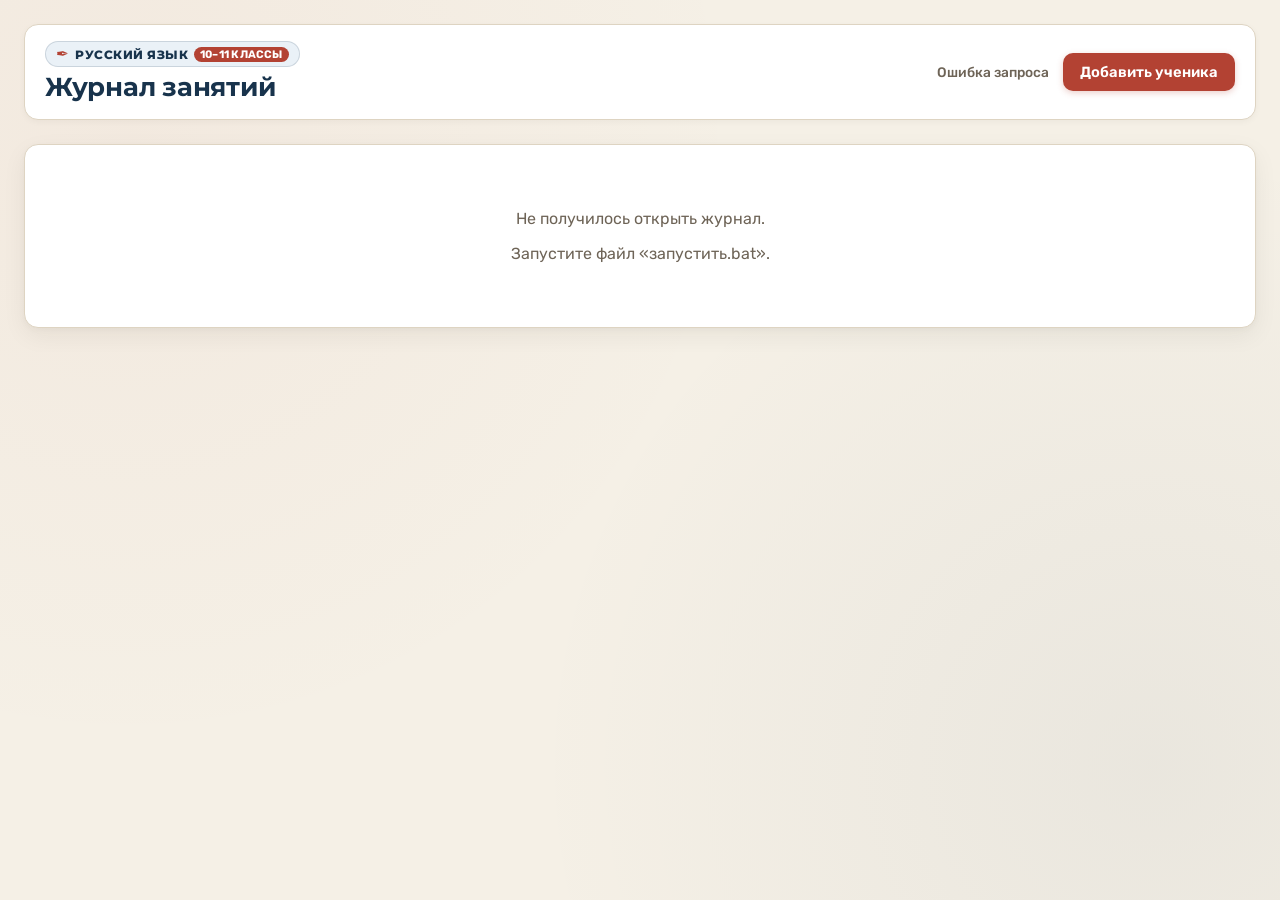
==== static/index.html @ d8cc4e6f "Вернуть текст задания 21 сплошным абзацем, как в PDF Формулировка отдельно. Предложения (1)(2)(3) сн" ====
<!DOCTYPE html>
<html lang="ru">
  <head>
    <meta charset="UTF-8" />
    <meta name="viewport" content="width=device-width, initial-scale=1, viewport-fit=cover" />
    <title>Журнал занятий · Русский язык</title>
    <link rel="preconnect" href="https://fonts.googleapis.com" />
    <link rel="preconnect" href="https://fonts.gstatic.com" crossorigin />
    <link href="https://fonts.googleapis.com/css2?family=Montserrat:wght@500;600;700;800&family=Playfair+Display:ital,wght@0,600;0,700;1,600&family=Rubik:wght@400;500;600;700&display=swap" rel="stylesheet" />
    <link rel="stylesheet" href="styles.css?v=task21-split4" />
    <link rel="stylesheet" href="mobile.css?v=task21-split4" />
    <link rel="stylesheet" href="practice-scales.css?v=2" />
  </head>
  <body>
    <div id="login-screen" class="login-screen hidden">
      <form id="login-form" class="login-card">
        <div class="brand-pill">
          <span class="brand-feather">✒</span>
          <span class="brand-name">РУССКИЙ ЯЗЫК</span>
          <span class="brand-tag">10–11 КЛАССЫ</span>
        </div>
        <h1>Вход в кабинет</h1>
        <p class="hint">Ученик: откройте ссылку педагога и введите логин с паролем. Появится только ваша таблица.</p>
        <label>
          Логин
          <input id="login-name" type="text" name="login" required maxlength="80" autocomplete="username" />
        </label>
        <label>
          Пароль
          <input id="login-password" type="password" name="password" required maxlength="80" autocomplete="current-password" />
        </label>
        <p id="login-error" class="error"></p>
        <button type="submit" class="primary-btn">Войти</button>
      </form>
    </div>

    <div id="app" class="hidden">
      <header class="topbar">
        <div class="topbar-left">
          <button id="back-btn" class="ghost-btn hidden" type="button">← К списку</button>
          <div class="brand-container">
            <div class="brand-pill" id="brand-pill">
              <span class="brand-feather">✒</span>
              <span class="brand-name">РУССКИЙ ЯЗЫК</span>
              <span class="brand-tag" id="brand-tag">10–11 КЛАССЫ</span>
            </div>
            <h1 id="page-title">Журнал занятий</h1>
            <p id="page-subtitle" class="subtitle hidden"></p>
          </div>
        </div>
        <div class="topbar-right">
          <span id="save-status" class="save-status" aria-live="polite"></span>
          <div id="table-actions" class="hidden">
            <div id="table-actions-top" class="table-actions-row">
              <button id="preview-btn" class="secondary-btn hidden" type="button">Как видит ученик</button>
              <button id="exit-preview-btn" class="secondary-btn hidden" type="button">Вернуться к учителю</button>
              <div id="find-wrap" class="find-wrap">
                <button id="find-row-btn" class="secondary-btn" type="button">Найти</button>
              </div>
              <button id="settings-btn" class="secondary-btn hidden" type="button">Настройки</button>
            </div>
            <div id="table-actions-bottom" class="table-actions-row">
              <button id="copy-table-btn" class="secondary-btn hidden" type="button">Копировать таблицу</button>
              <button id="paste-table-btn" class="secondary-btn hidden" type="button" disabled>Вставить таблицу</button>
            </div>
            <label class="template-switch hidden" id="template-wrap">
              Шаблон
              <select id="template-select">
                <option value="once">1 раз в неделю</option>
                <option value="twice">2 раза в неделю</option>
              </select>
            </label>
          </div>
          <button id="add-student-btn" class="primary-btn" type="button">Добавить ученика</button>
          <button id="logout-btn" class="secondary-btn hidden" type="button">Выйти</button>
        </div>
      </header>

      <div id="preview-banner" class="preview-banner hidden">
        Вы смотрите журнал глазами ученика: без кнопок педагога, без ключей и без правки таблицы.
        Ответы в заданиях сохраняются по-настоящему. Чтобы снова править темы и расписание, нажмите «Вернуться к учителю».
      </div>

      <div id="share-bar" class="share-bar hidden">
        <div class="share-text">
          <strong>Ссылка с телефона из любой сети</strong>
          <code id="share-url">Готовится… не закрывайте окно запуска</code>
          <p id="share-hint" class="hint">На телефоне вводите http://, не https://.</p>
        </div>
        <button id="copy-link-btn" class="secondary-btn" type="button">Копировать интернет-ссылку</button>
      </div>

      <main>
        <section id="list-view" class="view"></section>
        <section id="table-view" class="view hidden"></section>
        <section id="practice-view" class="view hidden"></section>
      </main>
    </div>

    <div id="modal" class="modal hidden" role="dialog" aria-labelledby="modal-title" aria-modal="true">
      <div class="modal-card">
        <h2 id="modal-title">Новый ученик</h2>
        <form id="student-form">
          <div id="create-fields">
            <label>
              Имя
              <input id="student-name" type="text" name="name" required maxlength="80" placeholder="Например, Рома" autocomplete="off" />
            </label>
            <label>
              Класс
              <input id="student-grade" type="text" name="grade" required maxlength="24" placeholder="например 10" autocomplete="off" />
            </label>
            <fieldset>
              <legend>Как часто занимаемся</legend>
              <label class="radio">
                <input type="radio" name="template" value="once" checked />
                1 раз в неделю
              </label>
              <label class="radio">
                <input type="radio" name="template" value="twice" />
                2 раза в неделю
              </label>
            </fieldset>
            <fieldset>
              <legend>День и время — даты встанут до последнего занятия</legend>
              <label>
                Дата первого занятия
                <input id="start-date" type="date" name="startDate" required />
              </label>
              <label id="end-date-field">
                Дата последнего занятия
                <input id="end-date" type="date" name="endDate" required />
              </label>
              <label>
                День недели
                <select id="weekday-0" name="weekday0">
                  <option value="0">понедельник</option>
                  <option value="1">вторник</option>
                  <option value="2">среда</option>
                  <option value="3" selected>четверг</option>
                  <option value="4">пятница</option>
                  <option value="5">суббота</option>
                  <option value="6">воскресенье</option>
                </select>
              </label>
              <label>
                Время
                <input id="time-0" type="time" name="time0" value="16:00" required />
              </label>
              <div id="second-slot" class="hidden">
                <label>
                  Второй день недели
                  <select id="weekday-1" name="weekday1">
                    <option value="0">понедельник</option>
                    <option value="1" selected>вторник</option>
                    <option value="2">среда</option>
                    <option value="3">четверг</option>
                    <option value="4">пятница</option>
                    <option value="5">суббота</option>
                    <option value="6">воскресенье</option>
                  </select>
                </label>
                <label>
                  Второе время
                  <input id="time-1" type="time" name="time1" value="16:00" />
                </label>
              </div>
            </fieldset>
            <fieldset id="access-fields" class="hidden">
              <legend>Вход ученика</legend>
              <p class="hint">Логин: <strong id="settings-login"></strong></p>
              <button type="button" id="reset-password-btn" class="secondary-btn">Выдать новый пароль</button>
            </fieldset>
          </div>
          <div id="created-box" class="created-box hidden">
            <p id="created-lead">Сохраните эти данные и отправьте ученику. Пароль больше не покажется.</p>
            <pre id="created-creds"></pre>
            <button type="button" id="copy-creds-btn" class="secondary-btn">Скопировать для отправки</button>
          </div>
          <p id="modal-error" class="error"></p>
          <div class="modal-actions">
            <button type="button" id="cancel-modal" class="secondary-btn">Отмена</button>
            <button type="submit" id="create-submit" class="primary-btn">Создать таблицу</button>
          </div>
        </form>
      </div>
    </div>

    <div id="row-confirm" class="row-confirm hidden" role="alertdialog" aria-modal="true" aria-labelledby="row-confirm-text">
      <div class="row-confirm-card">
        <p id="row-confirm-text">Вы уверены, что хотите удалить эту строку?</p>
        <div class="row-confirm-actions">
          <button id="row-confirm-no" class="secondary-btn" type="button">Отмена</button>
          <button id="row-confirm-yes" class="danger-btn" type="button">Удалить</button>
        </div>
      </div>
    </div>

    <div id="logout-confirm" class="row-confirm hidden" role="alertdialog" aria-modal="true" aria-labelledby="logout-confirm-text">
      <div class="row-confirm-card">
        <p id="logout-confirm-text">Вы уверены, что хотите выйти?</p>
        <div class="row-confirm-actions">
          <button id="logout-confirm-no" class="secondary-btn" type="button">Отмена</button>
          <button id="logout-confirm-yes" class="primary-btn" type="button">Выйти</button>
        </div>
      </div>
    </div>

    <div id="find-dialog" class="row-confirm hidden" role="dialog" aria-modal="true" aria-labelledby="find-dialog-title">
      <form id="find-form" class="row-confirm-card find-card">
        <p id="find-dialog-title">Найти строку по дате</p>
        <label>
          Дата урока
          <input id="find-date" type="text" name="findDate" inputmode="decimal" maxlength="20" placeholder="например 10.09.2026" autocomplete="off" />
        </label>
        <p id="find-error" class="error"></p>
        <div class="row-confirm-actions">
          <button id="find-cancel" class="secondary-btn" type="button">Отмена</button>
          <button class="primary-btn" type="submit">Найти</button>
        </div>
      </form>
    </div>

    <script src="app.js?v=task21-split4"></script>
    <script src="find-date.js?v=class-bar1"></script>
    <script src="practice-page.js?v=2"></script>
    <script src="practice-scales.js?v=2"></script>
    <script src="practice-reveal.js?v=1"></script>
    <script src="practice-lock.js?v=1"></script>
  </body>
</html>
---- static/styles.css ----
:root {
  --bg: #f5f0e6;
  --bg-gradient: radial-gradient(circle at 10% 15%, rgba(179, 66, 51, 0.04) 0%, transparent 45%),
                 radial-gradient(circle at 90% 85%, rgba(24, 51, 76, 0.05) 0%, transparent 45%);
  --card: #ffffff;
  --card-warm: #fcf9f2;
  --ink: #221d1b;
  --ink-heading: #18334c;
  --muted: #6e6457;
  --line: #ded4c2;
  --line-strong: #c4b69f;
  
  --navy: #18334c;
  --navy-hover: #224363;
  --navy-soft: #eaf1f7;
  
  --terracotta: #b34233;
  --terracotta-hover: #983325;
  --terracotta-soft: #faedea;
  
  --gold: #d49335;
  --gold-hover: #b87c26;
  --gold-soft: #fdf5e7;
  
  --green: #2a7a4c;
  --green-soft: #edf7f0;
  --danger: #b34233;
  --danger-hover: #8f291c;
  
  --shadow-sm: 0 2px 6px rgba(33, 28, 25, 0.04);
  --shadow: 0 8px 24px rgba(33, 28, 25, 0.06), 0 2px 6px rgba(33, 28, 25, 0.03);
  --shadow-lg: 0 16px 36px rgba(33, 28, 25, 0.1), 0 4px 12px rgba(33, 28, 25, 0.05);
  
  --radius-sm: 8px;
  --radius: 14px;
  --radius-lg: 18px;
}

* {
  box-sizing: border-box;
}

html,
body {
  margin: 0;
  min-height: 100%;
  background: var(--bg);
  background-image: var(--bg-gradient);
  background-attachment: fixed;
  color: var(--ink);
  font-family: "Rubik", "Segoe UI", -apple-system, system-ui, sans-serif;
  -webkit-font-smoothing: antialiased;
  -webkit-text-size-adjust: 100%;
  text-size-adjust: 100%;
  overflow-x: hidden;
}

body {
  padding: 24px;
  padding-top: max(24px, env(safe-area-inset-top));
  padding-right: max(24px, env(safe-area-inset-right));
  padding-bottom: max(24px, env(safe-area-inset-bottom));
  padding-left: max(24px, env(safe-area-inset-left));
}

#app {
  max-width: 1320px;
  margin: 0 auto;
}

/* TOPBAR */
.topbar {
  display: flex;
  justify-content: space-between;
  align-items: center;
  gap: 16px;
  margin-bottom: 24px;
  padding: 16px 20px;
  background: var(--card);
  border: 1px solid var(--line);
  border-radius: var(--radius);
  box-shadow: var(--shadow-sm);
}

.topbar-left,
.topbar-right {
  display: flex;
  align-items: center;
  gap: 14px;
}

.topbar-left {
  min-width: 0;
}

#back-btn {
  white-space: nowrap;
  flex: 0 0 auto;
}

.topbar-right {
  flex-wrap: wrap;
  justify-content: flex-end;
}

body.table-open .topbar {
  display: grid;
  grid-template-columns: auto minmax(0, 1fr) auto;
  align-items: center;
}

body.table-open .topbar-left {
  display: contents;
}

body.table-open #back-btn {
  align-self: center;
}

body.table-open .brand-container {
  align-self: start;
  justify-self: start;
  min-width: 0;
}

body.table-open .topbar-right {
  align-self: start;
  justify-self: end;
}

body.table-open .brand-container #page-title {
  order: 1;
}

body.table-open .brand-container .brand-pill {
  order: 2;
  margin-top: 4px;
  margin-bottom: 0;
}

body.table-open .brand-container #page-subtitle {
  order: 3;
}

#table-actions {
  display: flex;
  flex-direction: column;
  align-items: flex-end;
  gap: 8px;
}

.table-actions-row {
  display: flex;
  flex-wrap: nowrap;
  justify-content: flex-end;
  align-items: stretch;
  gap: 8px;
}

.table-actions-row .secondary-btn {
  white-space: nowrap;
}

.find-wrap {
  display: inline-flex;
  align-items: stretch;
}

.find-wrap .secondary-btn {
  width: 100%;
}

.brand-container {
  display: flex;
  flex-direction: column;
  gap: 3px;
}

.brand-pill {
  display: inline-flex;
  align-items: center;
  gap: 6px;
  width: fit-content;
  background: var(--navy-soft);
  border: 1px solid rgba(24, 51, 76, 0.15);
  padding: 3px 10px;
  border-radius: 20px;
  font-size: 0.76rem;
  font-weight: 700;
  letter-spacing: 0.04em;
  color: var(--navy);
  margin-bottom: 2px;
}

.brand-feather {
  color: var(--terracotta);
  font-size: 0.95rem;
}

.brand-name {
  font-family: "Montserrat", sans-serif;
  font-weight: 800;
}

.brand-tag {
  background: var(--terracotta);
  color: #fff;
  font-size: 0.68rem;
  padding: 1px 6px;
  border-radius: 10px;
  letter-spacing: 0.02em;
}

h1,
h2,
h3 {
  margin: 0;
  font-family: "Montserrat", "Rubik", sans-serif;
  font-weight: 700;
  color: var(--ink-heading);
  letter-spacing: -0.01em;
}

h1 {
  font-size: 1.6rem;
  line-height: 1.2;
  overflow-wrap: anywhere;
}

.subtitle {
  margin: 2px 0 0;
  color: var(--muted);
  font-size: 0.92rem;
  font-weight: 400;
  overflow-wrap: anywhere;
}

.hidden {
  display: none !important;
}

body.practice-open #page-subtitle {
  display: none !important;
}

/* BUTTONS */
.primary-btn,
.secondary-btn,
.ghost-btn,
.danger-btn {
  font-family: "Rubik", sans-serif;
  font-size: 0.92rem;
  font-weight: 600;
  border-radius: 10px;
  padding: 9px 16px;
  cursor: pointer;
  transition: all 0.15s ease-in-out;
  display: inline-flex;
  align-items: center;
  justify-content: center;
  gap: 6px;
  border: 1px solid transparent;
}

.primary-btn {
  background: var(--terracotta);
  color: #ffffff;
  box-shadow: 0 2px 6px rgba(179, 66, 51, 0.25);
}

.primary-btn:hover {
  background: var(--terracotta-hover);
  box-shadow: 0 4px 10px rgba(179, 66, 51, 0.35);
  transform: translateY(-1px);
}

.primary-btn:active {
  transform: translateY(0);
}

.secondary-btn {
  background: #ffffff;
  color: var(--navy);
  border-color: var(--line);
  box-shadow: var(--shadow-sm);
}

.secondary-btn:hover {
  background: var(--card-warm);
  border-color: var(--navy);
  color: var(--navy-hover);
}

.secondary-btn:disabled {
  opacity: 0.48;
  cursor: not-allowed;
  transform: none;
}

.ghost-btn {
  background: transparent;
  color: var(--navy);
  padding: 6px 10px;
  border: 0;
  font-weight: 600;
}

.ghost-btn:hover {
  background: var(--navy-soft);
  color: var(--terracotta);
}

.danger-btn {
  background: transparent;
  color: var(--danger);
  border: 0;
  padding: 6px 10px;
}

.danger-btn:hover {
  background: var(--terracotta-soft);
  color: var(--danger-hover);
}

/* SAVE STATUS */
.save-status {
  color: var(--muted);
  font-size: 0.86rem;
  min-height: 1.2em;
  font-weight: 500;
}

.save-status:empty {
  display: none;
}

/* PREVIEW BANNER */
.preview-banner {
  background: var(--navy);
  color: #f7f3eb;
  border-radius: var(--radius);
  padding: 14px 18px;
  margin-bottom: 20px;
  font-size: 0.94rem;
  line-height: 1.5;
  border: 1px solid var(--gold);
  box-shadow: var(--shadow);
}

body.student-preview {
  background: #f7f4ed;
}

/* SHARE BAR — hidden: the live site already has rusklasst.ru */
.share-bar {
  display: none !important;
}

.share-text {
  flex: 1;
  min-width: 240px;
}

.share-bar code {
  display: block;
  margin-top: 6px;
  margin-bottom: 6px;
  padding: 6px 10px;
  background: var(--navy-soft);
  border: 1px solid rgba(24, 51, 76, 0.1);
  border-radius: 6px;
  word-break: break-all;
  white-space: pre-wrap;
  color: var(--navy);
  font-family: Consolas, monospace;
  font-size: 0.88rem;
}

.hint {
  margin: 6px 0 0;
  color: var(--muted);
  font-size: 0.85rem;
  line-height: 1.4;
}

/* CARDS */
.cards {
  display: grid;
  grid-template-columns: repeat(auto-fill, minmax(280px, 1fr));
  gap: 18px;
}

.card,
.empty-state {
  background: var(--card);
  border-radius: var(--radius);
  box-shadow: var(--shadow);
  border: 1px solid var(--line);
  transition: all 0.2s ease;
}

.card {
  padding: 20px;
  display: flex;
  flex-direction: column;
  gap: 16px;
}

.card:hover {
  transform: translateY(-3px);
  box-shadow: var(--shadow-lg);
  border-color: var(--line-strong);
}

.card-top {
  display: flex;
  gap: 14px;
  align-items: center;
}

.avatar {
  width: 48px;
  height: 48px;
  border-radius: 50%;
  background: var(--navy);
  color: #f7f3eb;
  border: 2px solid var(--gold);
  display: grid;
  place-items: center;
  font-family: "Playfair Display", Georgia, serif;
  font-weight: 700;
  font-size: 1.3rem;
  flex-shrink: 0;
  box-shadow: var(--shadow-sm);
}

.card h2 {
  font-size: 1.2rem;
  color: var(--ink-heading);
}

.badge {
  display: inline-block;
  margin-top: 4px;
  background: var(--gold-soft);
  color: var(--navy);
  border: 1px solid #ebd3a7;
  font-size: 0.78rem;
  font-weight: 600;
  padding: 3px 8px;
  border-radius: 12px;
}

.card-actions {
  display: flex;
  flex-wrap: wrap;
  gap: 8px;
  align-items: center;
  margin-top: auto;
  padding-top: 10px;
  border-top: 1px solid #f2ece1;
}

.empty-state {
  padding: 48px 24px;
  text-align: center;
  color: var(--muted);
  grid-column: 1 / -1;
}

/* SCHEDULE BAR */
.schedule-bar {
  display: flex;
  flex-wrap: wrap;
  gap: 12px 16px;
  align-items: end;
  background: var(--card);
  border: 1px solid var(--line);
  border-radius: var(--radius);
  padding: 16px 20px;
  margin-bottom: 18px;
  box-shadow: var(--shadow-sm);
}

.schedule-head {
  flex-basis: 100%;
  display: flex;
  flex-direction: column;
  gap: 4px;
}

.schedule-head strong {
  font-family: "Montserrat", sans-serif;
  color: var(--navy);
  font-size: 1rem;
}

.schedule-bar label {
  display: flex;
  flex-direction: column;
  gap: 6px;
  font-size: 0.86rem;
  font-weight: 600;
  color: var(--navy);
}

/* TABLE VIEW */
.table-wrap {
  background: var(--card);
  border-radius: var(--radius);
  box-shadow: var(--shadow);
  overflow: auto;
  border: 1px solid var(--line);
}

table {
  width: 100%;
  border-collapse: collapse;
  min-width: 1020px;
  font-size: 0.94rem;
}

th,
td {
  border: 1px solid var(--line);
  vertical-align: top;
}

th {
  position: sticky;
  top: 0;
  background: var(--navy);
  color: #f7f3eb;
  font-family: "Montserrat", sans-serif;
  font-weight: 700;
  font-size: 0.82rem;
  letter-spacing: 0.04em;
  text-transform: uppercase;
  text-align: left;
  padding: 14px 12px;
  z-index: 5;
  border-bottom: 2px solid var(--gold);
}

td {
  padding: 0;
  background: #ffffff;
  height: auto;
  min-height: 96px;
  vertical-align: top;
  position: relative;
  overflow: visible;
}

td.progress-cell {
  background: #faf7f0;
  min-width: 96px;
}

td input:not(.visually-hidden):not(.file-pick),
td textarea {
  display: block;
  width: 100%;
  border: 0;
  border-radius: 0;
  resize: none;
  background: transparent;
  padding: 12px;
  box-sizing: border-box;
  font-family: inherit;
  font-size: 0.93rem;
  color: var(--ink);
  line-height: 1.45;
}

tbody tr {
  height: auto;
  min-height: 112px;
  transition: background-color 0.12s ease;
}

.teacher-table tbody tr {
  height: auto;
  min-height: 148px;
}

.lesson-upcoming td {
  background: #fffdf6;
}

tbody tr.row-found td {
  background: #fff6df;
  box-shadow: inset 0 0 0 2px var(--gold);
}

.find-card {
  text-align: left;
}

.find-card p {
  text-align: center;
}

.find-card label {
  display: flex;
  flex-direction: column;
  gap: 8px;
  margin-bottom: 12px;
  font-size: 0.9rem;
  font-weight: 600;
  color: var(--navy);
}

.find-card input {
  width: 100%;
  min-height: 44px;
  box-sizing: border-box;
}

tbody tr:hover td {
  background-color: #fffefb;
}

.teacher-table .lesson-held td.col-date {
  background: var(--green-soft);
  box-shadow: inset 4px 0 0 var(--green);
}

.teacher-table .lesson-missed td.col-date {
  background: var(--terracotta-soft);
  box-shadow: inset 4px 0 0 var(--terracotta);
}

tbody tr.insert-gap,
.teacher-table tbody tr.insert-gap {
  height: 28px;
  min-height: 28px;
}

.col-row-tools {
  width: 44px;
  min-width: 44px;
  text-align: center;
  background: #faf7f0;
  vertical-align: middle;
}

.row-delete {
  width: 28px;
  height: 28px;
  border: 0;
  border-radius: 8px;
  background: transparent;
  color: var(--muted);
  font: inherit;
  font-size: 1.25rem;
  line-height: 1;
  cursor: pointer;
  display: inline-flex;
  align-items: center;
  justify-content: center;
  transition: all 0.15s ease;
}

.row-delete:hover {
  background: var(--terracotta-soft);
  color: var(--danger);
  transform: scale(1.1);
}

.insert-gap td {
  height: 28px;
  min-height: 28px;
  padding: 0;
  border-left: 0;
  border-right: 0;
  background: #fbf7ee;
  text-align: left;
  vertical-align: middle;
}

.insert-lesson {
  width: 44px;
  height: 28px;
  border: 0;
  background: transparent;
  color: var(--terracotta);
  font: inherit;
  font-size: 1.3rem;
  font-weight: 700;
  line-height: 1;
  cursor: pointer;
  padding: 0;
  border-radius: 8px;
  opacity: 0.6;
  transition: all 0.15s ease;
  display: inline-flex;
  align-items: center;
  justify-content: center;
}

.insert-gap:hover .insert-lesson,
.insert-lesson:hover,
.insert-lesson:focus {
  opacity: 1;
  background: var(--terracotta-soft);
  color: var(--terracotta-hover);
  transform: scale(1.15);
}

tr.extra-lesson .col-date textarea {
  box-shadow: inset 0 0 0 1px rgba(176, 74, 58, 0.28);
}

textarea.cell-fill {
  position: absolute;
  inset: 0;
  width: 100%;
  height: 100%;
  min-height: 0;
  overflow: auto;
}

.date-cell {
  position: absolute;
  inset: 0;
  display: flex;
  flex-direction: column;
  min-width: 0;
}

.date-cell textarea.cell-fill {
  position: static;
  inset: auto;
  flex: 1 1 auto;
  height: auto;
  min-height: 32px;
  padding-bottom: 4px;
}

.date-cell-bottom {
  display: flex;
  flex-direction: column;
  flex: 0 0 auto;
  min-width: 0;
}

.lesson-status-controls {
  display: grid;
  grid-template-columns: 1fr 1fr;
  gap: 4px;
  padding: 0 7px 4px;
}

.lesson-status-btn {
  min-width: 0;
  border: 1px solid var(--line);
  border-radius: 6px;
  background: #fff;
  color: var(--muted);
  font: inherit;
  font-size: 0.68rem;
  font-weight: 700;
  line-height: 1;
  padding: 5px 3px;
  cursor: pointer;
}

.lesson-status-btn.status-held[aria-pressed="true"] {
  border-color: #83c99e;
  background: var(--green-soft);
  color: var(--green);
}

.lesson-status-btn.status-missed[aria-pressed="true"] {
  border-color: #e5a59c;
  background: var(--terracotta-soft);
  color: var(--terracotta);
}

.lesson-status-badge {
  margin: 0 8px 8px;
  border-radius: 6px;
  font-size: 0.7rem;
  font-weight: 700;
  line-height: 1.2;
  padding: 5px 7px;
  text-align: center;
}

.lesson-status-badge.status-held {
  background: var(--green-soft);
  color: var(--green);
}

.lesson-status-badge.status-missed {
  background: var(--terracotta-soft);
  color: var(--terracotta);
}

.date-row-tools {
  display: flex;
  justify-content: flex-start;
  align-items: center;
  gap: 4px;
  padding: 0 7px 7px;
  flex-shrink: 0;
}

.row-copy-btn,
.row-paste-btn {
  display: inline-flex;
  align-items: center;
  justify-content: center;
  width: 30px;
  height: 30px;
  padding: 0;
  border: 1px solid rgba(24, 51, 76, 0.28);
  border-radius: 8px;
  background: var(--navy-soft);
  color: var(--navy);
  cursor: pointer;
}

.row-copy-btn:hover,
.row-paste-btn:hover,
.row-copy-btn:focus-visible,
.row-paste-btn:focus-visible {
  border-color: var(--navy);
  background: var(--navy-soft);
  outline: none;
}

.row-paste-btn.is-disabled {
  opacity: 0.4;
}

.row-tool-icon {
  width: 15px;
  height: 15px;
  display: block;
  pointer-events: none;
}

td input:focus,
td textarea:focus,
input[type="text"]:focus,
input[type="date"]:focus,
input[type="time"]:focus,
select:focus,
textarea:focus {
  outline: 2px solid var(--gold);
  outline-offset: -2px;
  background: #fffdf5;
}

.col-row-tools { width: 44px; }

@media (min-width: 981px) {
  .col-date      { width: 12%; min-width: 124px; }
  .col-topic     { width: 16%; min-width: 140px; }
  .col-theory    { width: 16%; min-width: 140px; }
  .col-practice  { width: 14%; min-width: 130px; }
  .col-progress  { width: 9%;  min-width: 90px; }
  .col-homework  { width: 16%; min-width: 140px; }
  .col-comment   { width: 17%; min-width: 140px; }
}

.material-cell {
  position: relative;
  display: flex;
  flex-direction: column;
  min-height: 96px;
  height: auto;
  box-sizing: border-box;
}

.material-cell textarea.cell-fill {
  position: static;
  inset: auto;
  flex: 1 1 auto;
  width: 100%;
  height: auto;
  min-height: 44px;
  padding-right: 32px;
  padding-bottom: 8px;
}

.material-tools {
  position: relative;
  left: auto;
  right: auto;
  bottom: auto;
  z-index: 4;
  display: flex;
  flex-direction: column;
  flex-wrap: nowrap;
  gap: 6px;
  align-items: flex-start;
  width: auto;
  max-width: calc(100% - 16px);
  max-height: none;
  overflow: visible;
  padding: 0 10px 10px;
  pointer-events: auto;
}

.file-chip {
  display: inline-flex;
  align-items: center;
  gap: 2px;
  max-width: 100%;
  padding: 3px 6px 3px 10px;
  border-radius: 999px;
  background: var(--navy-soft);
}

.file-chip .file-open {
  overflow: hidden;
  text-overflow: ellipsis;
  white-space: nowrap;
  max-width: 148px;
  word-break: normal;
}

.file-remove::after,
.file-chip .file-remove::after {
  content: none !important;
  display: none !important;
}

.file-chip .file-remove {
  flex: 0 0 22px;
  width: 22px;
  height: 22px;
  min-width: 22px;
  min-height: 22px;
  padding: 0 !important;
  margin: 0;
  border: 0 !important;
  border-radius: 0;
  background: transparent !important;
  box-shadow: none !important;
  font-size: 1.15rem !important;
  font-weight: 700;
  line-height: 1;
  color: var(--muted);
}

.file-corner {
  position: absolute;
  top: 6px;
  right: 6px;
  z-index: 3;
  width: 24px;
  height: 24px;
  display: flex;
  align-items: center;
  justify-content: center;
  border-radius: 6px;
  color: var(--muted);
  cursor: pointer;
  background: rgba(255, 255, 255, 0.85);
  transition: all 0.15s ease;
  overflow: hidden;
}

.file-corner:hover {
  background: var(--navy-soft);
  color: var(--navy);
  transform: scale(1.1);
}

.file-corner-mark {
  font-size: 1.1rem;
  line-height: 1;
}

.attach-file-label {
  position: absolute;
  width: 1px;
  height: 1px;
  padding: 0;
  margin: -1px;
  overflow: hidden;
  clip: rect(0, 0, 0, 0);
  border: 0;
}

.attach-file-short {
  font-size: inherit;
  font-weight: inherit;
}

.file-open {
  color: var(--navy);
  font-weight: 600;
  font-size: 0.84rem;
  word-break: break-all;
  text-decoration: underline;
  text-underline-offset: 2px;
}

.file-open:hover {
  color: var(--terracotta);
}

.file-remove {
  background: transparent;
  border: 0;
  color: var(--muted);
  cursor: pointer;
  font: inherit;
  font-size: 0.82rem;
  padding: 0;
}

.file-remove:hover {
  color: var(--danger);
}

.student-material {
  padding: 12px;
  gap: 8px;
  display: flex;
  flex-direction: column;
  color: var(--ink);
  font-size: 0.93rem;
}

.material-cell.student-material {
  align-items: flex-start;
  min-height: 96px;
  overflow: visible;
}

.student-material .material-text {
  align-self: stretch;
}

.material-text {
  white-space: normal;
  line-height: 1.45;
  color: var(--ink);
}

.student-material .lesson-status-badge {
  margin: 0;
  align-self: flex-start;
}

.student-material .file-chip {
  display: inline-flex;
}

.student-material .file-chip .file-remove {
  display: none;
}

.student-material a {
  color: var(--navy);
  font-weight: 600;
  text-decoration: underline;
}

.student-material a:hover {
  color: var(--terracotta);
}

/* PRACTICE & PROGRESS CELLS */
.practice-cell,
.progress-cell {
  min-width: 110px;
  vertical-align: middle;
}

.practice-box,
.progress-swatch {
  position: relative;
  display: flex;
  flex-direction: column;
  justify-content: center;
  gap: 6px;
  padding: 10px;
  min-height: 88px;
  height: 100%;
  box-sizing: border-box;
}

.practice-box {
  padding-right: 10px;
  overflow: visible;
}

.practice-cell {
  overflow: visible;
}

.practice-box select,
.bank-picker-toggle {
  width: 100%;
  font-size: 0.88rem;
  padding: 6px 8px;
}

.bank-picker {
  position: relative;
  width: 100%;
  z-index: 6;
}

.bank-picker-toggle {
  display: flex;
  align-items: center;
  gap: 8px;
  min-height: 36px;
  text-align: left;
  background: #fff;
  border: 1px solid var(--line);
  border-radius: 8px;
  color: var(--navy);
  font: inherit;
  cursor: pointer;
}

.bank-picker-caret {
  flex: 0 0 auto;
  color: var(--muted);
  font-size: 0.75rem;
  line-height: 1;
}

.practice-actions {
  display: flex;
  flex-wrap: wrap;
  align-items: center;
  gap: 6px;
}

.practice-upload {
  position: relative;
  display: inline-flex;
  align-items: center;
  gap: 4px;
  padding: 4px 8px;
  border-radius: 8px;
  background: var(--navy-soft);
  color: var(--navy);
  font-size: 0.8rem;
  font-weight: 700;
  cursor: pointer;
  max-width: 100%;
  box-sizing: border-box;
  overflow: hidden;
}

.file-pick {
  position: absolute;
  inset: 0;
  width: 100%;
  height: 100%;
  opacity: 0;
  margin: 0;
  padding: 0;
  border: 0;
  cursor: pointer;
  font-size: 0;
}

.practice-open-hint {
  border: 0;
  background: transparent;
  color: var(--muted);
  font: inherit;
  font-size: 0.84rem;
  padding: 0;
  cursor: pointer;
  text-decoration: underline;
  text-underline-offset: 2px;
}

.practice-actions .material-tools {
  position: static;
  left: auto;
  right: auto;
  bottom: auto;
  flex-direction: row;
  flex-wrap: wrap;
  align-items: center;
  max-width: none;
  padding: 0;
}

.bank-picker-layer {
  position: fixed;
  inset: 0;
  z-index: 4000;
  background: transparent;
}

.bank-picker-menu {
  position: fixed;
  z-index: 4001;
  box-sizing: border-box;
  overflow: hidden;
  background: #ffffff;
  background-clip: padding-box;
  color: var(--navy);
  opacity: 1;
  isolation: isolate;
  border: 1px solid var(--line);
  border-radius: 10px;
  box-shadow: var(--shadow-lg);
  margin: 0;
  inset: auto;
}

.bank-picker-menu:not(.is-open) {
  display: none;
}

.bank-picker-menu.is-open {
  display: block;
  background: #ffffff;
}

.bank-picker-list {
  box-sizing: border-box;
  overflow-x: hidden;
  overflow-y: auto;
  background: #ffffff;
  padding: 6px;
}

.bank-picker-list > .bank-picker-choice {
  width: 100%;
  margin-bottom: 2px;
  background: #ffffff;
}

.bank-picker-row {
  display: flex;
  align-items: center;
  gap: 6px;
  min-width: 0;
  background: #ffffff;
}

.bank-picker-row.is-selected .bank-picker-choice {
  background: var(--navy-soft);
}

.bank-picker-choice {
  flex: 1 1 auto;
  min-width: 0;
  display: flex;
  align-items: center;
  text-align: left;
  background: #ffffff;
  border: 0;
  border-radius: 8px;
  color: var(--navy);
  font: inherit;
  font-size: 0.88rem;
  padding: 8px 10px;
  cursor: pointer;
}

.bank-picker-name {
  display: block;
  min-width: 0;
  flex: 1 1 auto;
  overflow: hidden;
  text-overflow: ellipsis;
  white-space: nowrap;
}

.bank-picker-choice:hover,
.bank-delete:hover {
  background: var(--terracotta-soft);
}

.bank-delete {
  position: relative;
  z-index: 2;
  flex: 0 0 32px;
  flex-shrink: 0;
  width: 32px;
  height: 32px;
  margin-left: 0;
  border: 0;
  background: #ffffff;
  color: var(--danger);
  font: inherit;
  font-size: 1.25rem;
  font-weight: 700;
  line-height: 1;
  border-radius: 8px;
  cursor: pointer;
  pointer-events: auto;
}

.practice-link {
  background: var(--navy-soft);
  border: 1px solid rgba(24, 51, 76, 0.2);
  border-radius: 8px;
  color: var(--navy);
  font: inherit;
  font-weight: 700;
  font-size: 0.86rem;
  cursor: pointer;
  text-align: center;
  padding: 6px 10px;
  transition: all 0.15s ease;
}

.practice-link:hover {
  background: var(--navy);
  color: #fff;
  border-color: var(--navy);
}

.progress-swatch {
  justify-content: center;
  align-items: center;
  font-weight: 800;
  font-size: 1.05rem;
  font-family: "Montserrat", sans-serif;
  letter-spacing: 0.02em;
}

.progress-red {
  background: #fbebe9;
  color: #8c2518;
  border-left: 4px solid #d94f3d;
}

.progress-yellow {
  background: #fdf6e7;
  color: #7a4f08;
  border-left: 4px solid #d49335;
}

.progress-light {
  background: #edf7f0;
  color: #19522e;
  border-left: 4px solid #57ad79;
}

.progress-dark {
  background: #236940;
  color: #ffffff;
}

.practice-toolbar {
  display: none;
}

.practice-toolbar h2 {
  margin: 0;
  font-family: "Playfair Display", serif;
  color: var(--ink-heading);
}

.practice-summary,
.practice-stats {
  margin: 0 0 16px;
  padding: 12px 16px;
  border-radius: 10px;
  box-shadow: none;
  border: 1px solid #fecaca;
  background: #fff5f5;
  color: #9b1c1c;
}

.practice-scales {
  display: none !important;
}

.practice-scale {
  display: flex;
  flex-direction: column;
  gap: 6px;
}

.scale-head {
  display: flex;
  justify-content: space-between;
  align-items: baseline;
  gap: 12px;
  font-size: 0.92rem;
}

.scale-head span {
  color: var(--muted);
  font-weight: 600;
}

.scale-head strong {
  color: var(--navy);
  font-weight: 700;
  text-align: right;
}

.scale-track {
  height: 12px;
  background: #efe8dc;
  border-radius: 999px;
  overflow: hidden;
}

.scale-fill {
  height: 100%;
  border-radius: 999px;
  min-width: 0;
  transition: width 0.2s ease;
}

.scale-fill.progress-red {
  background: #d94f3d;
}

.scale-fill.progress-yellow {
  background: #d49335;
}

.scale-fill.progress-light {
  background: #57ad79;
}

.scale-fill.progress-dark {
  background: #236940;
}

.scale-fill.scale-accuracy {
  background: var(--navy);
}

.practice-summary.progress-red,
.practice-stats.progress-red {
  background: #fff5f5;
  border-color: #fecaca;
  color: #9b1c1c;
}

.practice-summary.progress-yellow,
.practice-stats.progress-yellow {
  background: #fdf6e7;
  border-color: #fae0ad;
  color: #7a4f08;
}

.practice-summary.progress-light,
.practice-stats.progress-light {
  background: #edf7f0;
  border-color: #bce4ca;
  color: #19522e;
}

.practice-summary.progress-dark,
.practice-stats.progress-dark {
  background: #236940;
  border-color: #1a4f30;
  color: #ffffff;
}

.practice-summary .stats-text,
.practice-stats .stats-text {
  font-size: 1.02rem;
  font-weight: 700;
  margin: 0 0 4px;
}

.practice-summary .stats-hint,
.practice-stats .stats-hint {
  font-size: 0.92rem;
  font-weight: 400;
  margin: 0;
  opacity: 0.92;
  color: inherit;
}

.task-list {
  display: flex;
  flex-direction: column;
  gap: 16px;
}

.task-card {
  background: var(--card);
  border: 1px solid var(--line);
  border-radius: var(--radius);
  padding: 20px 22px;
  box-shadow: var(--shadow);
  transition: all 0.2s ease;
}

.task-card-top {
  display: flex;
  align-items: center;
  gap: 10px;
  margin-bottom: 12px;
}

.task-badge {
  background: var(--navy);
  color: #fff;
  border: 1px solid var(--gold);
  font-family: "Montserrat", sans-serif;
  font-weight: 800;
  font-size: 0.9rem;
  padding: 4px 12px;
  border-radius: 8px;
  letter-spacing: 0.04em;
}

.task-tag {
  background: var(--terracotta-soft);
  color: var(--terracotta);
  font-size: 0.78rem;
  font-weight: 700;
  padding: 3px 8px;
  border-radius: 6px;
  text-transform: uppercase;
  letter-spacing: 0.04em;
}

.task-prompt {
  font-size: 1.02rem;
  line-height: 1.5;
  color: var(--ink);
  margin: 0;
  white-space: pre-wrap;
}

.task-skip {
  display: block !important;
  height: 64px !important;
  min-height: 64px !important;
  margin: 0 !important;
  padding: 0 !important;
  border: 0 !important;
  line-height: 64px !important;
  font-size: 32px !important;
  overflow: hidden !important;
}

.task-skip-tight {
  height: 16px !important;
  min-height: 16px !important;
  line-height: 16px !important;
  font-size: 16px !important;
}

.task-options {
  margin: 0 0 16px;
  padding-top: 8px;
  padding-left: 24px;
  line-height: 1.6;
}

ul.task-options.task-phrases {
  list-style: none;
  padding-left: 0;
}

.task-options li {
  margin: 6px 0;
  font-size: 0.96rem;
}

.task-actions {
  display: flex;
  flex-wrap: wrap;
  gap: 10px 14px;
  align-items: center;
  padding-top: 14px;
  border-top: 1px solid #f2ece1;
}

.task-field-label {
  display: inline-flex;
  align-items: center;
  gap: 8px;
  font-size: 0.9rem;
  font-weight: 600;
  color: var(--navy);
}

.task-field-label input {
  padding: 8px 12px;
  border-radius: 8px;
  border: 1px solid var(--line);
  font: inherit;
  font-size: 0.95rem;
}

.task-card.ok {
  border-color: #57ad79;
  background: #f7fdf9;
}

.task-card.bad {
  border-color: #e57365;
  background: #fef8f7;
}

.task-card.saved {
  border-color: var(--gold);
}

.task-correct {
  margin: 12px 0 0;
  padding: 10px 12px;
  border-radius: 8px;
  background: #edf7f0;
  border: 1px solid #bce4ca;
  color: #19522e;
  font-weight: 600;
}

.task-correct strong {
  font-weight: 800;
  letter-spacing: 0.03em;
}

.task-locked {
  margin: 0;
  padding: 10px 12px;
  border-radius: 8px;
  background: #f4efe6;
  border: 1px solid #ded4c2;
  color: #5c564e;
  font-weight: 600;
}

.task-card.locked input[data-role="given"],
.task-card input[data-role="given"][readonly] {
  background: #f7f3ea;
  color: #3d3832;
  cursor: default;
}

.key-input {
  min-width: 100px;
}

/* MODALS & FORMS */
.modal,
.row-confirm {
  position: fixed;
  inset: 0;
  background: rgba(24, 51, 76, 0.45);
  backdrop-filter: blur(4px);
  display: grid;
  place-items: center;
  padding: 16px;
  z-index: 100;
}

#logout-confirm {
  z-index: 300;
}

.modal-card,
.row-confirm-card {
  width: min(520px, 100%);
  max-height: calc(100vh - 32px);
  overflow: auto;
  background: #ffffff;
  border-radius: var(--radius-lg);
  padding: 26px;
  box-shadow: var(--shadow-lg);
  border: 1px solid var(--line);
}

.row-confirm-card {
  width: min(440px, 100%);
  text-align: center;
}

.row-confirm-card p {
  margin: 0 0 20px;
  font-weight: 700;
  font-size: 1.1rem;
  line-height: 1.45;
  color: var(--ink-heading);
}

.row-confirm-actions {
  display: flex;
  justify-content: center;
  gap: 12px;
}

.row-confirm .danger-btn {
  background: var(--danger);
  color: #fff;
  border-radius: 10px;
  padding: 10px 18px;
  font-weight: 600;
}

.row-confirm .danger-btn:hover {
  background: var(--danger-hover);
}

.modal-card form,
.modal-card label,
fieldset {
  display: flex;
  flex-direction: column;
  gap: 8px;
}

fieldset {
  border: 1px solid var(--line);
  border-radius: 12px;
  margin: 14px 0;
  padding: 14px 16px;
  background: #fcfbf8;
}

legend {
  padding: 0 8px;
  color: var(--navy);
  font-weight: 700;
  font-size: 0.88rem;
}

.radio {
  flex-direction: row !important;
  align-items: center;
  gap: 8px;
  font-weight: 500;
}

.modal-actions {
  display: flex;
  justify-content: flex-end;
  gap: 10px;
  margin-top: 12px;
}

/* GENERAL INPUTS & FORMS */
.template-switch {
  display: flex;
  align-items: center;
  gap: 8px;
  color: var(--muted);
  font-size: 0.88rem;
  font-weight: 600;
}

.template-switch select,
input[type="text"],
input[type="password"],
input[type="date"],
input[type="time"],
select,
textarea {
  font: inherit;
  color: var(--ink);
  border: 1px solid var(--line);
  border-radius: 8px;
  padding: 8px 12px;
  background: #fff;
  transition: border-color 0.15s ease;
}

/* LOGIN SCREEN */
.login-screen {
  min-height: calc(100vh - 48px);
  display: grid;
  place-items: center;
}

.login-card {
  width: min(420px, 100%);
  background: var(--card);
  border-radius: var(--radius-lg);
  padding: 32px 28px;
  box-shadow: var(--shadow-lg);
  border: 1px solid var(--line);
  display: flex;
  flex-direction: column;
  gap: 14px;
}

.login-card h1 {
  font-size: 1.35rem;
}

.login-card label {
  display: flex;
  flex-direction: column;
  gap: 6px;
  font-weight: 600;
  color: var(--navy);
}

.login-card button {
  margin-top: 8px;
}

.card-login {
  display: none;
}

.created-box {
  display: flex;
  flex-direction: column;
  gap: 10px;
}

.created-lead {
  margin: 0;
  font-weight: 600;
  color: var(--navy);
  line-height: 1.4;
}

.created-box pre {
  background: var(--navy-soft);
  border: 1px solid var(--line);
  border-radius: 8px;
  padding: 12px;
  white-space: pre-wrap;
  font-family: Consolas, monospace;
  margin: 0;
}

.created-box .secondary-btn {
  align-self: flex-start;
}

.error {
  color: var(--danger);
  min-height: 1.2em;
  margin: 0;
  font-size: 0.88rem;
  font-weight: 500;
}

textarea[readonly] {
  background: #faf8f2;
  color: var(--muted);
}

.visually-hidden {
  position: absolute;
  width: 1px;
  height: 1px;
  padding: 0;
  margin: -1px;
  overflow: hidden;
  clip: rect(0, 0, 0, 0);
  border: 0;
}

body.is-busy {
  cursor: progress;
}

/* RESPONSIVE: tablet */
@media (max-width: 1100px) {
  .table-wrap {
    -webkit-overflow-scrolling: touch;
  }

  .topbar-right {
    gap: 8px;
  }
}

/* RESPONSIVE: phone and tablet portrait — stacked cards, no overlap */
@media (max-width: 980px) {
  body {
    padding: 12px;
    padding-top: max(12px, env(safe-area-inset-top));
    padding-right: max(12px, env(safe-area-inset-right));
    padding-bottom: max(12px, env(safe-area-inset-bottom));
    padding-left: max(12px, env(safe-area-inset-left));
  }

  h1 {
    font-size: 1.28rem;
  }

  .subtitle {
    font-size: 0.86rem;
    line-height: 1.4;
  }

  input[type="text"],
  input[type="password"],
  input[type="date"],
  input[type="time"],
  select,
  textarea {
    font-size: 16px;
    max-width: 100%;
  }

  .topbar {
    flex-direction: column;
    align-items: stretch;
    display: flex;
    gap: 12px;
    padding: 14px;
    margin-bottom: 14px;
  }

  body.table-open .topbar {
    display: flex;
    grid-template-columns: none;
  }

  .topbar-left,
  .topbar-right {
    flex-direction: column;
    align-items: stretch;
  }

  body.table-open .topbar-left {
    display: flex;
    flex-direction: column;
    align-items: stretch;
  }

  body.table-open #back-btn {
    align-self: stretch;
  }

  body.table-open .brand-container,
  body.table-open .topbar-right {
    align-self: stretch;
    justify-self: stretch;
  }

  .topbar-right {
    display: grid;
    grid-template-columns: 1fr 1fr;
    gap: 8px;
  }

  .save-status {
    grid-column: 1 / -1;
    min-height: 0;
  }

  #table-actions {
    grid-column: 1 / -1;
    display: flex;
    flex-direction: column;
    align-items: stretch;
    width: 100%;
    gap: 8px;
  }

  .table-actions-row {
    display: flex;
    flex-wrap: nowrap;
    width: 100%;
    gap: 8px;
  }

  #table-actions-top > *,
  #table-actions-bottom > * {
    flex: 1 1 0;
    min-width: 0;
  }

  #table-actions .secondary-btn,
  .find-wrap .secondary-btn {
    width: 100%;
    justify-content: center;
    text-align: center;
    white-space: normal;
    padding-left: 8px;
    padding-right: 8px;
  }

  .topbar-right .primary-btn,
  .topbar-right .secondary-btn,
  .ghost-btn {
    width: 100%;
    min-height: 44px;
    justify-content: center;
  }

  .ghost-btn {
    padding: 10px 14px;
    background: var(--navy-soft);
    border-radius: 10px;
    white-space: nowrap;
  }

  .preview-banner,
  .share-bar {
    flex-direction: column;
    padding: 12px 14px;
  }

  .share-bar .secondary-btn,
  .share-bar .primary-btn {
    width: 100%;
    min-height: 44px;
  }

  .cards {
    grid-template-columns: 1fr;
    gap: 12px;
  }

  .card-actions {
    display: grid;
    grid-template-columns: 1fr;
    gap: 8px;
  }

  .card-actions .primary-btn {
    grid-column: 1 / -1;
    min-height: 44px;
  }

  .card-actions .secondary-btn,
  .card-actions .danger-btn {
    min-height: 44px;
    width: 100%;
    justify-content: center;
    border: 1px solid var(--line);
    border-radius: 10px;
    padding: 10px 12px;
  }

  .login-screen {
    min-height: calc(100dvh - 24px);
    padding: 8px;
  }

  .login-card,
  .modal-card,
  .row-confirm-card {
    width: 100%;
    max-height: calc(100dvh - 24px);
    padding: 20px 16px;
  }

  .modal,
  .row-confirm {
    padding: 8px;
    align-items: start;
    padding-top: max(12px, env(safe-area-inset-top));
  }

  .modal-actions,
  .row-confirm-actions {
    flex-wrap: wrap;
  }

  .modal-actions button,
  .row-confirm-actions button {
    min-height: 44px;
    flex: 1 1 140px;
  }

  .table-wrap {
    overflow: visible;
    background: transparent;
    border: 0;
    box-shadow: none;
  }

  table {
    display: block;
    min-width: 0 !important;
    width: 100% !important;
    border: 0;
    font-size: 0.95rem;
  }

  thead {
    display: none;
  }

  tbody {
    display: flex;
    flex-direction: column;
    gap: 14px;
    width: 100%;
  }

  tbody tr {
    display: flex;
    flex-direction: column;
    align-items: stretch;
    width: 100%;
    max-width: 100%;
    height: auto;
    background: var(--card);
    border: 1px solid var(--line);
    border-radius: var(--radius);
    box-shadow: var(--shadow-sm);
    overflow: hidden;
    box-sizing: border-box;
  }

  tbody tr.lesson-upcoming::before,
  .lesson-cards tbody tr.lesson-upcoming::before {
    content: "Следующий урок";
    display: block;
    padding: 8px 14px;
    background: var(--gold-soft);
    color: var(--navy);
    font-family: "Montserrat", sans-serif;
    font-size: 0.72rem;
    font-weight: 700;
    letter-spacing: 0.05em;
    text-transform: uppercase;
  }

  tbody tr:hover td {
    background: transparent;
  }

  td,
  td.col-date,
  td.col-topic,
  td.col-theory,
  td.col-practice,
  td.col-progress,
  td.col-homework,
  td.col-comment,
  td.col-row-tools {
    display: grid;
    grid-template-columns: minmax(7rem, 34%) minmax(0, 1fr);
    gap: 8px 12px;
    align-items: start;
    width: 100% !important;
    max-width: 100% !important;
    min-width: 0 !important;
    flex: 0 0 auto;
    height: auto !important;
    min-height: 0;
    padding: 12px 14px;
    border: 0;
    border-bottom: 1px solid var(--line);
    background: #fff;
    position: relative;
    box-sizing: border-box;
  }

  td:last-child {
    border-bottom: 0;
  }

  td::before {
    content: attr(data-label);
    font-family: "Montserrat", sans-serif;
    font-size: 0.68rem;
    font-weight: 700;
    letter-spacing: 0.05em;
    text-transform: uppercase;
    color: var(--navy);
    padding-top: 6px;
    line-height: 1.3;
  }

  td.col-row-tools {
    grid-template-columns: 1fr auto;
    background: #f7f1e6;
    align-items: center;
    padding: 10px 14px;
  }

  td.col-date {
    background: var(--navy-soft);
  }

  textarea.cell-fill,
  .material-cell,
  .material-cell textarea.cell-fill {
    position: static;
    inset: auto;
    width: 100%;
    max-width: 100%;
    height: auto;
    min-height: 48px;
    padding: 8px 10px;
    border: 1px solid var(--line);
    border-radius: 8px;
    background: #fff;
    box-sizing: border-box;
  }

  td.col-date textarea.cell-fill {
    min-height: 44px;
    white-space: nowrap;
    overflow-x: auto;
    font-variant-numeric: tabular-nums;
  }

  .material-cell {
    display: flex;
    flex-direction: column;
    gap: 8px;
    min-width: 0;
  }

  .material-cell.student-material {
    border: 0;
    background: transparent;
    min-height: 0;
    padding: 0;
  }

  .material-cell textarea.cell-fill {
    padding-right: 10px;
    padding-bottom: 8px;
  }

  .material-tools {
    position: static;
    left: auto;
    right: auto;
    bottom: auto;
    max-width: none;
    width: 100%;
    max-height: none;
    overflow: visible;
  }

  .file-chip,
  .file-chip .file-open {
    max-width: 100%;
  }

  .file-corner,
  .practice-upload {
    position: relative;
    display: inline-flex;
    width: 100%;
    max-width: 100%;
    min-width: 0;
    height: auto;
    min-height: 44px;
    padding: 10px 14px;
    gap: 8px;
    overflow: hidden;
    align-self: stretch;
    align-items: center;
    justify-content: center;
    box-sizing: border-box;
    background: var(--navy-soft);
    color: var(--navy);
    border-radius: 10px;
    transform: none;
  }

  .file-corner:hover,
  .practice-upload:hover {
    transform: none;
  }

  .file-corner .attach-file-label,
  .practice-upload .attach-file-label {
    position: static;
    width: auto;
    height: auto;
    margin: 0;
    overflow: visible;
    clip: auto;
    font-size: 0.88rem;
    font-weight: 700;
    line-height: 1.2;
    white-space: nowrap;
  }

  .attach-file-short {
    display: none;
  }

  .practice-box,
  .progress-swatch {
    position: static;
    min-height: 0;
    height: auto;
    padding: 0;
    gap: 8px;
  }

  .practice-box {
    padding-right: 0;
    width: 100%;
    max-width: 100%;
  }

  .practice-box .file-corner {
    position: static;
  }

  .practice-actions,
  .bank-picker {
    display: flex;
    flex-direction: column;
    align-items: stretch;
    width: 100%;
    max-width: 100%;
    min-width: 0;
  }

  .bank-picker-toggle,
  .practice-open-hint,
  .practice-link {
    width: 100%;
    max-width: 100%;
    min-height: 44px;
    box-sizing: border-box;
  }

  .practice-open-hint {
    text-align: center;
    padding: 10px 12px;
    border-radius: 10px;
    background: var(--navy-soft);
    text-decoration: none;
  }

  .practice-link,
  .progress-swatch {
    min-height: 44px;
  }

  .progress-cell {
    background: #fff;
  }

  .student-material {
    padding: 0;
  }

  tbody tr.insert-gap {
    height: auto;
    background: transparent;
    border: 0;
    box-shadow: none;
    overflow: visible;
  }

  .insert-gap td {
    display: flex;
    grid-template-columns: none;
    justify-content: center;
    align-items: center;
    height: 40px;
    min-height: 40px;
    padding: 0;
    background: transparent;
    border: 0;
  }

  .insert-gap td::before {
    content: none;
  }

  .insert-lesson {
    width: 100%;
    height: 40px;
    opacity: 0.85;
    background: #fbf7ee;
    border: 1px dashed var(--line-strong);
    border-radius: 10px;
  }

  .row-delete {
    width: 40px;
    height: 40px;
  }

  .task-card {
    padding: 16px;
  }

  .task-actions,
  .task-field-label {
    flex-direction: column;
    align-items: stretch;
    width: 100%;
  }

  .task-field-label input,
  .key-input,
  .task-actions .primary-btn,
  .task-actions .secondary-btn {
    width: 100%;
    min-height: 44px;
  }

  .practice-summary,
  .practice-stats {
    padding: 12px 14px;
  }
}

@media (min-width: 561px) and (max-width: 980px) {
  .cards {
    grid-template-columns: repeat(2, minmax(0, 1fr));
  }
}

@media (max-width: 560px) {
  .topbar-right {
    grid-template-columns: 1fr;
  }

  td,
  td.col-date,
  td.col-topic,
  td.col-theory,
  td.col-practice,
  td.col-progress,
  td.col-homework,
  td.col-comment {
    grid-template-columns: 1fr !important;
    gap: 6px;
  }

  td::before {
    padding-top: 0;
  }

  .card-actions {
    grid-template-columns: 1fr;
  }

  .card-actions .primary-btn {
    grid-column: auto;
  }

  .brand-pill {
    flex-wrap: wrap;
  }
}
---- static/mobile.css ----
/* Телефон и планшет: карточки на всю ширину, без узкого столбика слева. */
@media (max-width: 980px) {
  #list-view.hidden,
  #table-view.hidden,
  #practice-view.hidden {
    display: none !important;
  }

  #table-view:not(.hidden) .table-wrap,
  .table-wrap,
  .lesson-cards,
  table,
  .lesson-cards table,
  tbody,
  .lesson-cards tbody {
    display: block !important;
    width: 100% !important;
    max-width: 100% !important;
    min-width: 0 !important;
    box-sizing: border-box !important;
  }

  .table-wrap,
  .lesson-cards {
    overflow: visible !important;
    background: transparent !important;
    border: 0 !important;
    box-shadow: none !important;
  }

  table thead,
  .lesson-cards thead {
    display: none !important;
  }

  tbody,
  .lesson-cards tbody {
    display: flex !important;
    flex-direction: column !important;
    gap: 14px !important;
  }

  tbody tr,
  .lesson-cards tbody tr {
    display: flex !important;
    flex-direction: column !important;
    align-items: stretch !important;
    width: 100% !important;
    max-width: 100% !important;
    height: auto !important;
    background: #fff !important;
    border: 1px solid #ded4c2 !important;
    border-radius: 14px !important;
    box-shadow: 0 2px 6px rgba(33, 28, 25, 0.04) !important;
    overflow: hidden !important;
    box-sizing: border-box !important;
  }

  tbody tr.lesson-upcoming::before,
  .lesson-cards tbody tr.lesson-upcoming::before {
    content: "Следующий урок" !important;
    display: block !important;
    width: 100% !important;
    box-sizing: border-box !important;
    padding: 8px 14px !important;
    background: #fdf5e7 !important;
    color: #18334c !important;
    font-size: 0.72rem !important;
    font-weight: 700 !important;
    letter-spacing: 0.05em !important;
    text-transform: uppercase !important;
  }

  td,
  td.col-date,
  td.col-topic,
  td.col-theory,
  td.col-practice,
  td.col-progress,
  td.col-homework,
  td.col-comment,
  td.col-row-tools,
  .lesson-cards td {
    display: grid !important;
    grid-template-columns: minmax(7rem, 38%) minmax(0, 1fr) !important;
    gap: 8px 12px !important;
    width: 100% !important;
    max-width: 100% !important;
    min-width: 0 !important;
    flex: 0 0 auto !important;
    height: auto !important;
    min-height: 0 !important;
    padding: 12px 14px !important;
    margin: 0 !important;
    border: 0 !important;
    border-bottom: 1px solid #ded4c2 !important;
    box-sizing: border-box !important;
  }

  td:last-child,
  .lesson-cards td:last-child {
    border-bottom: 0 !important;
  }

  td textarea,
  td input:not(.visually-hidden):not(.file-pick),
  .cell-fill,
  .material-cell,
  .material-cell textarea,
  .practice-box,
  .progress-swatch {
    position: static !important;
    inset: auto !important;
    width: 100% !important;
    max-width: 100% !important;
    min-width: 0 !important;
    height: auto !important;
    box-sizing: border-box !important;
  }

  td input.visually-hidden,
  .visually-hidden {
    position: absolute !important;
    width: 1px !important;
    height: 1px !important;
    padding: 0 !important;
    margin: -1px !important;
    overflow: hidden !important;
    clip: rect(0, 0, 0, 0) !important;
    inset: auto !important;
    border: 0 !important;
  }

  td.col-date textarea,
  td.col-date .cell-fill {
    min-height: 44px !important;
    white-space: nowrap !important;
    overflow-x: auto !important;
  }

  td.col-date .date-cell {
    position: static !important;
    inset: auto !important;
    display: flex !important;
    flex-direction: column !important;
    width: 100% !important;
    min-width: 0 !important;
  }

  td.col-date .lesson-status-controls {
    padding: 7px 0 0 !important;
  }

  td.col-date .lesson-status-btn {
    min-height: 36px;
    font-size: 0.76rem;
  }

  td.col-date .lesson-status-badge {
    margin: 7px 0 0;
  }

  td.col-date .date-cell-bottom {
    width: 100%;
  }

  td.col-date .date-row-tools {
    padding: 6px 0 0 !important;
    justify-content: flex-start !important;
  }

  td.col-date .row-copy-btn,
  td.col-date .row-paste-btn {
    width: 36px;
    height: 36px;
  }

  .material-tools {
    position: static !important;
    width: 100% !important;
    max-width: 100% !important;
    min-width: 0 !important;
    height: auto !important;
    max-height: none !important;
    overflow: visible !important;
    box-sizing: border-box !important;
  }

  .file-corner,
  .practice-upload {
    position: relative !important;
    display: inline-flex !important;
    align-items: center !important;
    justify-content: center !important;
    gap: 8px !important;
    width: 100% !important;
    max-width: 100% !important;
    min-width: 0 !important;
    height: auto !important;
    min-height: 44px !important;
    padding: 10px 14px !important;
    overflow: hidden !important;
    align-self: stretch !important;
    box-sizing: border-box !important;
  }

  td input.file-pick,
  .file-pick {
    position: absolute !important;
    inset: 0 !important;
    width: 100% !important;
    height: 100% !important;
    opacity: 0 !important;
    margin: 0 !important;
    padding: 0 !important;
    clip: auto !important;
    overflow: hidden !important;
    cursor: pointer !important;
  }

  .file-corner .attach-file-label,
  .practice-upload .attach-file-label {
    position: static !important;
    width: auto !important;
    height: auto !important;
    margin: 0 !important;
    padding: 0 !important;
    overflow: visible !important;
    clip: auto !important;
    white-space: nowrap !important;
  }

  .attach-file-short {
    display: none !important;
  }

  .practice-actions,
  .bank-picker {
    display: flex !important;
    flex-direction: column !important;
    align-items: stretch !important;
    width: 100% !important;
    max-width: 100% !important;
    min-width: 0 !important;
    gap: 8px !important;
  }

  .bank-picker-toggle,
  .practice-open-hint,
  .practice-link {
    width: 100% !important;
    max-width: 100% !important;
    min-height: 44px !important;
  }

  .material-cell.student-material {
    border: 0 !important;
    background: transparent !important;
    min-height: 0 !important;
    padding: 0 !important;
  }

  tbody tr.insert-gap,
  .lesson-cards tbody tr.insert-gap {
    overflow: visible !important;
    background: transparent !important;
    border: 0 !important;
    box-shadow: none !important;
  }

  .insert-gap td {
    display: flex !important;
    grid-template-columns: none !important;
    border: 0 !important;
    background: transparent !important;
  }
}

@media (max-width: 560px) {
  td,
  td.col-date,
  td.col-topic,
  td.col-theory,
  td.col-practice,
  td.col-progress,
  td.col-homework,
  td.col-comment,
  .lesson-cards td {
    grid-template-columns: 1fr !important;
  }
}

#list-view.hidden,
#table-view.hidden,
#practice-view.hidden {
  display: none !important;
}

#practice-view:not(.hidden) {
  display: block !important;
}

@media (max-width: 980px) {
  body.practice-open {
    overflow: hidden;
  }

  body.practice-open #table-view,
  body.practice-open #list-view,
  body.practice-open .share-bar,
  body.practice-open .preview-banner,
  body.practice-open .topbar {
    display: none !important;
  }

  #practice-view:not(.hidden) {
    position: fixed;
    inset: 0;
    z-index: 180;
    overflow: auto;
    overflow-anchor: none;
    background: #f5f0e6;
    padding: 12px;
    padding-top: max(12px, env(safe-area-inset-top));
    padding-bottom: max(12px, env(safe-area-inset-bottom));
    box-sizing: border-box;
  }

  .practice-toolbar {
    position: sticky;
    top: 0;
    z-index: 2;
    display: flex;
    flex-direction: column;
    gap: 8px;
    margin: -12px -12px 14px;
    padding: 12px;
    background: #f5f0e6;
  }

  .practice-toolbar .practice-back {
    width: 100%;
    min-height: 44px;
  }

  .practice-toolbar h2 {
    margin: 0;
    font-size: 1.15rem;
    color: #18334c;
  }
}
---- static/practice-scales.css ----
.practice-scales {
  display: none !important;
}

.practice-scale {
  display: flex;
  flex-direction: column;
  gap: 6px;
}

.scale-head {
  display: flex;
  justify-content: space-between;
  align-items: baseline;
  gap: 12px;
  font-size: 0.92rem;
}

.scale-head span {
  color: #7a7168;
  font-weight: 600;
}

.scale-head strong {
  color: #18334c;
  font-weight: 700;
  text-align: right;
}

.scale-track {
  height: 12px;
  background: #efe8dc;
  border-radius: 999px;
  overflow: hidden;
}

.scale-fill {
  height: 100%;
  border-radius: 999px;
  min-width: 0;
  transition: width 0.2s ease;
}

.scale-fill.progress-red {
  background: #d94f3d;
}

.scale-fill.progress-yellow {
  background: #d49335;
}

.scale-fill.progress-light {
  background: #57ad79;
}

.scale-fill.progress-dark {
  background: #236940;
}

.scale-fill.scale-accuracy {
  background: #18334c;
}

.practice-scales .stats-hint {
  font-size: 0.88rem;
  margin: 0;
  color: #7a7168;
}

.task-correct {
  margin: 12px 0 0;
  padding: 10px 12px;
  border-radius: 8px;
  background: #edf7f0;
  border: 1px solid #bce4ca;
  color: #19522e;
  font-weight: 600;
}

.task-correct strong {
  font-weight: 800;
  letter-spacing: 0.03em;
}

.task-locked {
  margin: 0;
  padding: 10px 12px;
  border-radius: 8px;
  background: #f4efe6;
  border: 1px solid #ded4c2;
  color: #5c564e;
  font-weight: 600;
}

.task-card.locked input[data-role="given"],
.task-card input[data-role="given"][readonly] {
  background: #f7f3ea;
  color: #3d3832;
  cursor: default;
}

@media (max-width: 980px) {
  .practice-scales {
    padding: 14px;
  }
}
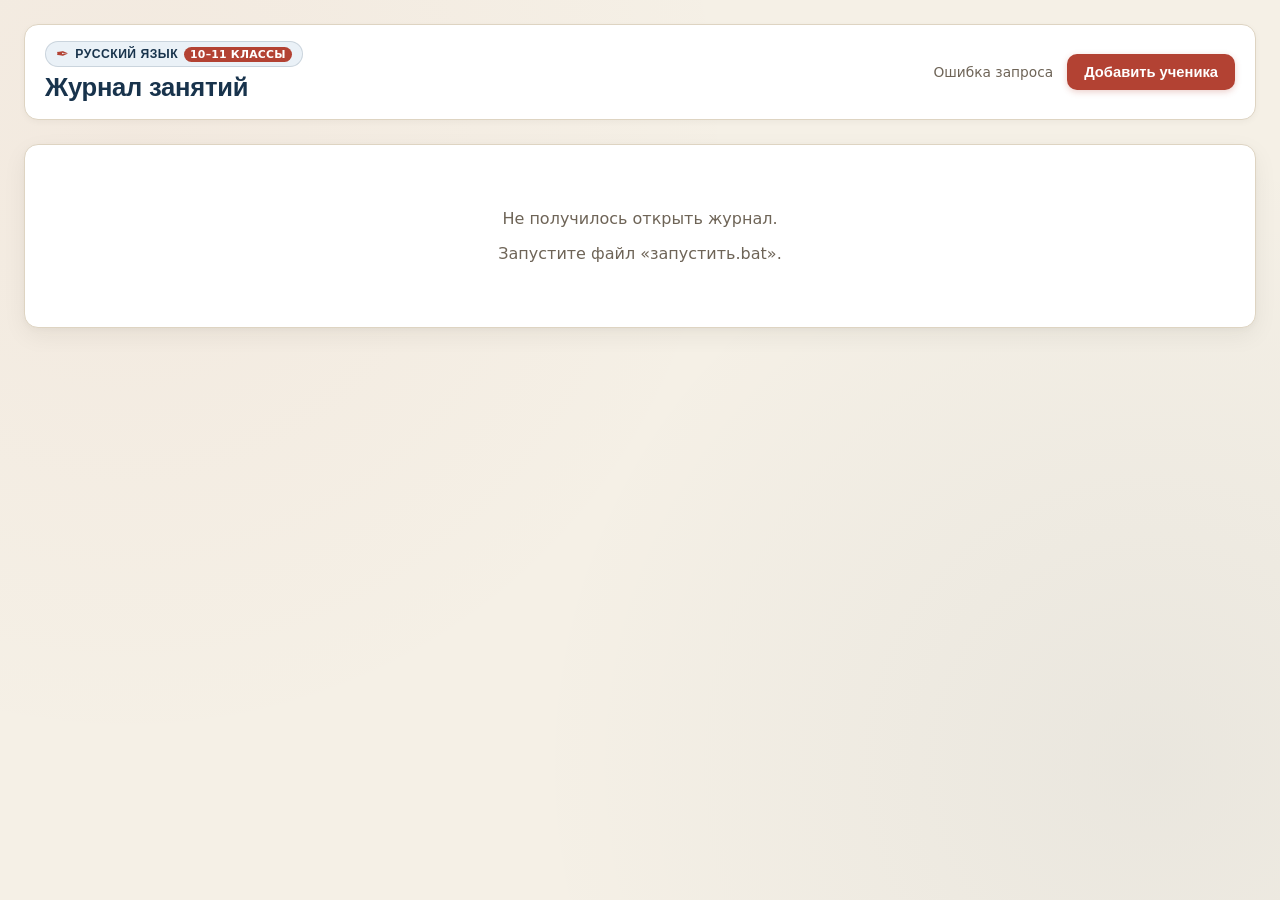
==== commit 2267e40e: "Давать ученику ссылку urokklass.ru вместе с новым логином Сообщение с логином и паролем больше не по" ====
--- a/static/index.html
+++ b/static/index.html
@@ -4,11 +4,8 @@
     <meta charset="UTF-8" />
     <meta name="viewport" content="width=device-width, initial-scale=1, viewport-fit=cover" />
     <title>Журнал занятий · Русский язык</title>
-    <link rel="preconnect" href="https://fonts.googleapis.com" />
-    <link rel="preconnect" href="https://fonts.gstatic.com" crossorigin />
-    <link href="https://fonts.googleapis.com/css2?family=Montserrat:wght@500;600;700;800&family=Playfair+Display:ital,wght@0,600;0,700;1,600&family=Rubik:wght@400;500;600;700&display=swap" rel="stylesheet" />
-    <link rel="stylesheet" href="styles.css?v=task21-split4" />
-    <link rel="stylesheet" href="mobile.css?v=task21-split4" />
+    <link rel="stylesheet" href="styles.css?v=ege123-2" />
+    <link rel="stylesheet" href="mobile.css?v=ege123-2" />
     <link rel="stylesheet" href="practice-scales.css?v=2" />
   </head>
   <body>
@@ -221,7 +218,7 @@
       </form>
     </div>
 
-    <script src="app.js?v=task21-split4"></script>
+    <script src="app.js?v=sharelink1"></script>
     <script src="find-date.js?v=class-bar1"></script>
     <script src="practice-page.js?v=2"></script>
     <script src="practice-scales.js?v=2"></script>
--- a/static/styles.css
+++ b/static/styles.css
@@ -1533,6 +1533,10 @@
   white-space: pre-wrap;
 }
 
+.task-prompt-flow {
+  white-space: normal;
+}
+
 .task-skip {
   display: block !important;
   height: 64px !important;
